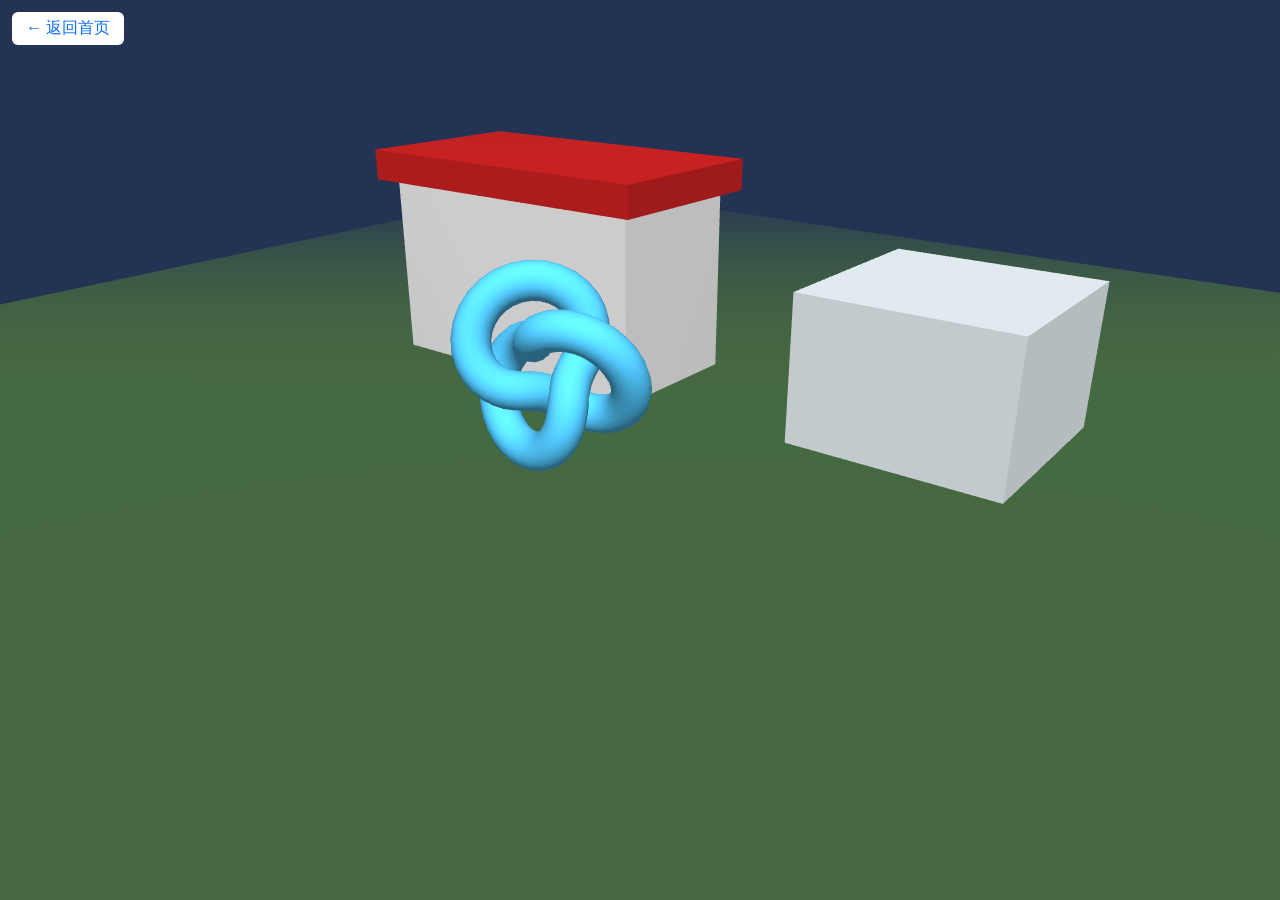
==== three-d/scene.html @ 928cd0ed "引入三维场景作为校园导览" ====
<!DOCTYPE html>
<html lang="zh-CN">
<head>
  <meta charset="UTF-8">
  <title>校园三维导览</title>
  <style>
    body { margin: 0; }
    .back {
      position: fixed; top: 12px; left: 12px; z-index: 9;
      background: #fff; padding: 6px 14px; border-radius: 6px;
      text-decoration: none; color: #0d6efd; font-family: sans-serif;
    }
  </style>
</head>
<body>
  <a class="back" href="../index.html">← 返回首页</a>
  <script src="../libs/three.min.js"></script>
  <script src="../libs/OrbitControls.js"></script>
  <script>
    // 迷你版校园三维导览：课堂七展示台骨架的复用
    const scene = new THREE.Scene();
    scene.background = new THREE.Color(0x223354);
    scene.fog = new THREE.Fog(0x223354, 14, 30);

    const camera = new THREE.PerspectiveCamera(45, window.innerWidth / window.innerHeight, 0.1, 100);
    camera.position.set(7, 5, 9);

    const renderer = new THREE.WebGLRenderer({ antialias: true });
    renderer.setSize(window.innerWidth, window.innerHeight);
    document.body.appendChild(renderer.domElement);

    const controls = new THREE.OrbitControls(camera, renderer.domElement);

    scene.add(new THREE.AmbientLight(0xffffff, 0.5));
    const dir = new THREE.DirectionalLight(0xffffff, 0.8);
    dir.position.set(5, 8, 6);
    scene.add(dir);

    // 地面
    const ground = new THREE.Mesh(
      new THREE.PlaneGeometry(24, 24),
      new THREE.MeshStandardMaterial({ color: 0x3e5f3a })
    );
    ground.rotation.x = -Math.PI / 2;
    scene.add(ground);

    // 教学楼
    const teaching = new THREE.Mesh(
      new THREE.BoxGeometry(4, 2.4, 2),
      new THREE.MeshStandardMaterial({ color: 0xdadada })
    );
    teaching.position.set(-3, 1.2, -2);
    scene.add(teaching);
    const roof = new THREE.Mesh(
      new THREE.BoxGeometry(4.4, 0.4, 2.4),
      new THREE.MeshStandardMaterial({ color: 0xb71c1c })
    );
    roof.position.set(-3, 2.6, -2);
    scene.add(roof);

    // 图书馆
    const library = new THREE.Mesh(
      new THREE.BoxGeometry(2.6, 1.8, 2.6),
      new THREE.MeshStandardMaterial({ color: 0xcfd8dc })
    );
    library.position.set(2.5, 0.9, -2.5);
    scene.add(library);

    // 中心雕塑：缓转的环结（动画元素）
    const sculpture = new THREE.Mesh(
      new THREE.TorusKnotGeometry(0.6, 0.2, 96, 16),
      new THREE.MeshStandardMaterial({ color: 0x4fc3f7 })
    );
    sculpture.position.set(0, 1.4, 1.5);
    scene.add(sculpture);

    const animate = () => {
      requestAnimationFrame(animate);
      sculpture.rotation.y += 0.01;
      renderer.render(scene, camera);
    };
    animate();

    window.addEventListener('resize', () => {
      camera.aspect = window.innerWidth / window.innerHeight;
      camera.updateProjectionMatrix();
      renderer.setSize(window.innerWidth, window.innerHeight);
    });
  </script>
</body>
</html>
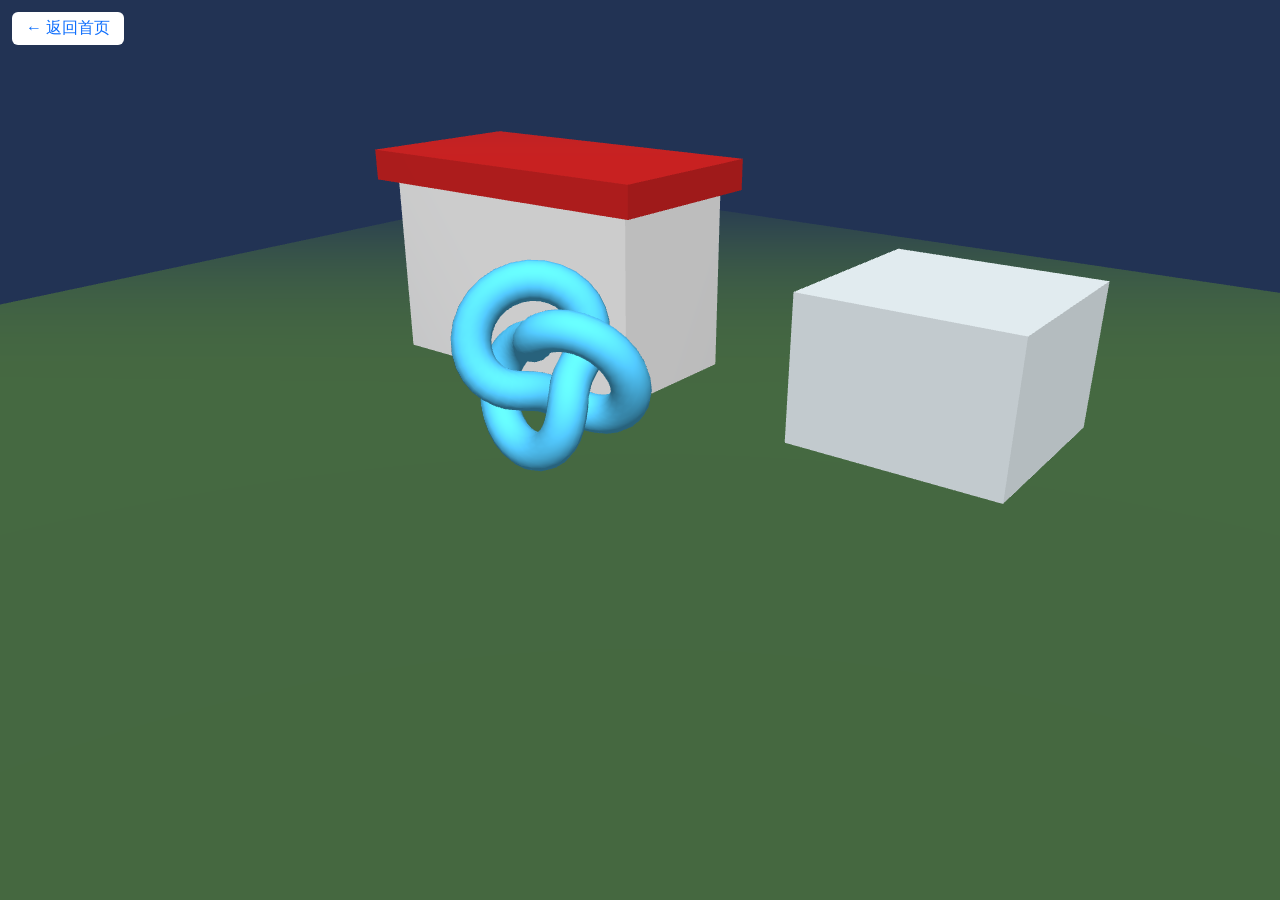
==== commit 4e60cf27: "第三步：完成三维足迹导览，实现首页导航无缝跳转" ====
--- a/three-d/scene.html
+++ b/three-d/scene.html
@@ -2,7 +2,7 @@
 <html lang="zh-CN">
 <head>
   <meta charset="UTF-8">
-  <title>校园三维导览</title>
+  <title>我的校园足迹</title>
   <style>
     body { margin: 0; }
     .back {
@@ -17,7 +17,7 @@
   <script src="../libs/three.min.js"></script>
   <script src="../libs/OrbitControls.js"></script>
   <script>
-    // 迷你版校园三维导览：课堂七展示台骨架的复用
+    // 课堂七展示台骨架的复用
     const scene = new THREE.Scene();
     scene.background = new THREE.Color(0x223354);
     scene.fog = new THREE.Fog(0x223354, 14, 30);
@@ -58,7 +58,7 @@
     roof.position.set(-3, 2.6, -2);
     scene.add(roof);
 
-    // 图书馆
+    // 教学楼
     const library = new THREE.Mesh(
       new THREE.BoxGeometry(2.6, 1.8, 2.6),
       new THREE.MeshStandardMaterial({ color: 0xcfd8dc })
